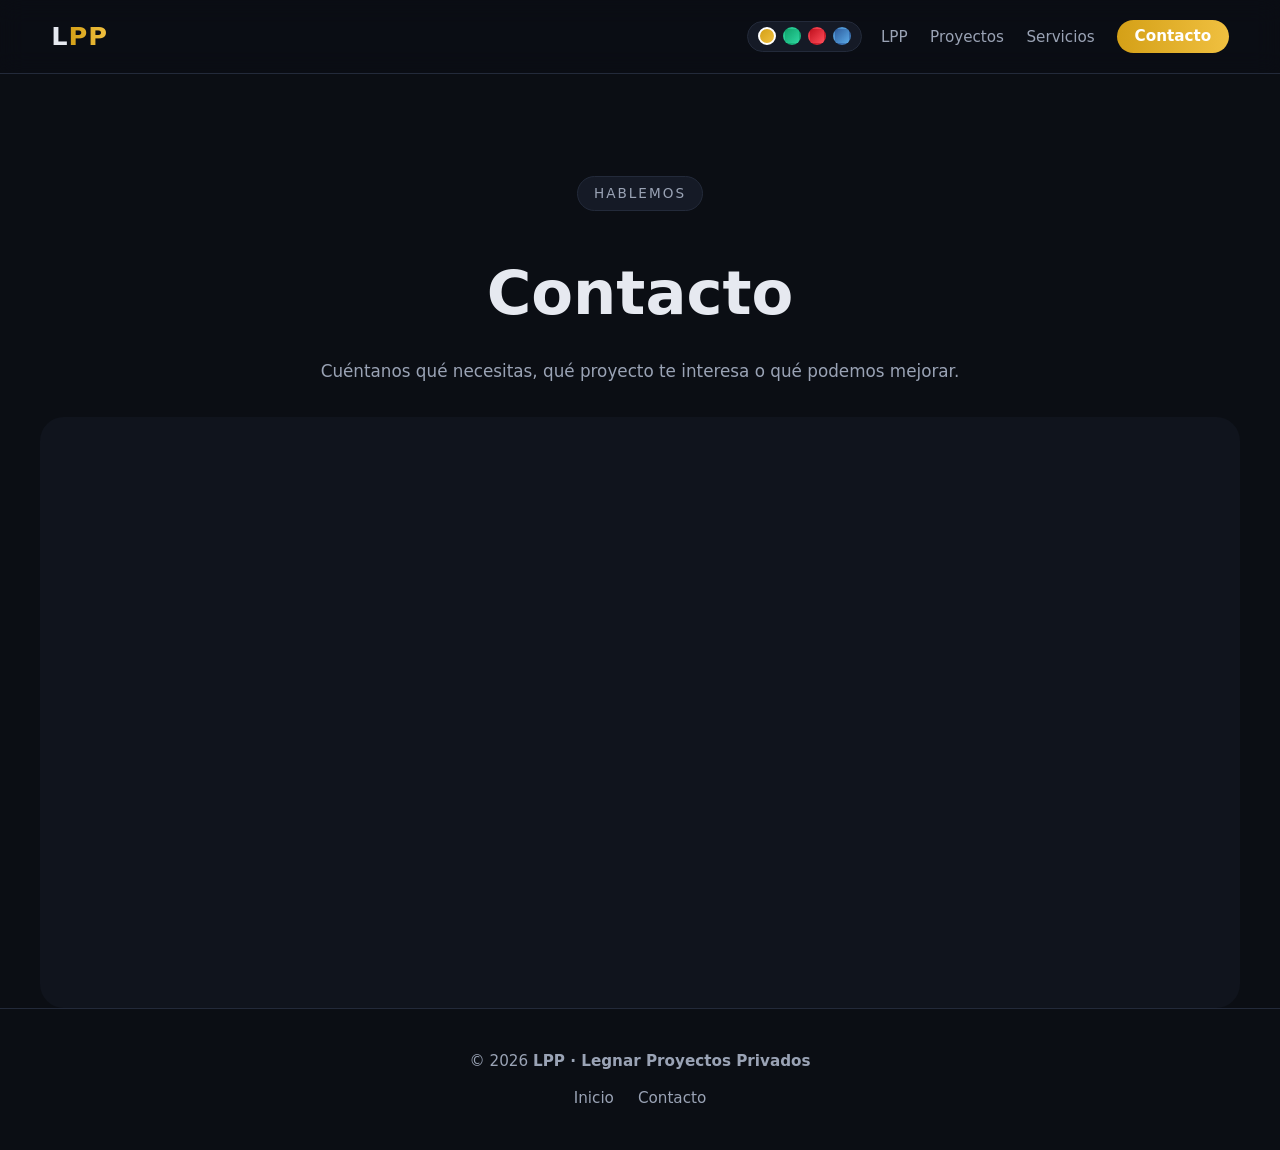
==== contacto.html @ 4c563154 "Añade página contacto.html" ====
<!DOCTYPE html>
<html lang="es">
<head>
  <meta charset="UTF-8">
  <meta name="viewport" content="width=device-width, initial-scale=1.0">
  <meta name="description" content="Contacta a LPP · Legnar Proyectos Privados para consultas, cotizaciones, opiniones y proyectos.">
  <title>Contacto · LPP</title>
  <link rel="stylesheet" href="css/styles.css">
  <script src="js/main.js" defer></script>
</head>
<body>
<nav class="nav">
  <a href="index.html" class="logo">L<span class="logo-accent">PP</span></a>
  <div class="nav-right">
    <div class="theme-picker" aria-label="Seleccionar tema">
      <button class="theme-dot dot-oro active" data-theme="oro" aria-label="Tema dorado"></button>
      <button class="theme-dot dot-esmeralda" data-theme="esmeralda" aria-label="Tema esmeralda"></button>
      <button class="theme-dot dot-carmesi" data-theme="carmesi" aria-label="Tema carmesí"></button>
      <button class="theme-dot dot-acero" data-theme="acero" aria-label="Tema azul acero"></button>
    </div>
    <button class="nav-toggle" id="navToggle" aria-label="Abrir menú" aria-expanded="false">☰</button>
    <ul class="nav-links" id="navLinks">
      <li><a href="index.html">LPP</a></li>
      <li><a href="index.html#proyectos">Proyectos</a></li>
      <li><a href="servicios.html">Servicios</a></li>
      <li><a href="contacto.html" class="btn-nav">Contacto</a></li>
    </ul>
  </div>
</nav>
<main class="subpage-main">
  <header class="subpage-heading">
    <p class="hero-tag">Hablemos</p>
    <h1>Contacto</h1>
    <p>Cuéntanos qué necesitas, qué proyecto te interesa o qué podemos mejorar.</p>
  </header>
  <section class="section section-alt">
    <form class="contact-form reveal" id="contactForm">
      <div class="form-row">
        <input type="text" name="nombre" placeholder="Tu nombre" autocomplete="name" required>
        <input type="email" name="email" placeholder="Tu correo" autocomplete="email" required>
      </div>
      <div class="form-row">
        <input type="tel" name="telefono" placeholder="Teléfono (opcional)" autocomplete="tel">
        <select name="solicitud" aria-label="Tipo de solicitud" required>
          <option value="" disabled selected>¿En qué puedo ayudarte?</option>
          <option value="informacion">Quiero más información</option>
          <option value="pregunta">Tengo una pregunta</option>
          <option value="cotizacion">Quiero una cotización</option>
          <option value="compra">Quiero comprar o contratar un proyecto</option>
          <option value="opinion">Quiero dejar una opinión</option>
          <option value="otro">Otra solicitud</option>
        </select>
      </div>
      <div class="form-row">
        <select name="proyecto" aria-label="Proyecto de interés">
          <option value="" selected>¿Qué proyecto te interesa? (opcional)</option>
          <option value="ARCS IA">ARCS IA</option>
          <option value="Barbería Legnar">Barbería Legnar</option>
          <option value="PYCLEG">PYCLEG</option>
          <option value="LPP">LPP / Desarrollo web</option>
          <option value="personalizado">Un proyecto personalizado</option>
          <option value="no-se">Todavía no lo sé</option>
        </select>
        <select name="calificacion" aria-label="Calificación de la página">
          <option value="" selected>Califica esta página (opcional)</option>
          <option value="5">5 — Excelente</option>
          <option value="4">4 — Muy buena</option>
          <option value="3">3 — Buena</option>
          <option value="2">2 — Puede mejorar</option>
          <option value="1">1 — Necesita mejoras</option>
        </select>
      </div>
      <textarea name="mensaje" rows="5" placeholder="Escribe tu pregunta, opinión o los detalles del proyecto que te interesa..." required></textarea>
      <button type="submit" class="btn btn-primary">Enviar mensaje</button>
      <p class="form-note" id="formNote" aria-live="polite"></p>
    </form>
  </section>
</main>
<footer class="footer">
  <p>© 2026 <strong>LPP · Legnar Proyectos Privados</strong></p>
  <div class="footer-links">
    <a href="index.html">Inicio</a>
    <a href="contacto.html">Contacto</a>
    
  </div>
</footer>
</body>
</html>
---- css/styles.css ----
/* ===== LPP · Legnar Proyectos Privados ===== */
/* Temas: elige el que combine con el contexto del día ;) */
@property --accent {
  syntax: "<color>";
  inherits: true;
  initial-value: #d4a017;
}
@property --accent-2 {
  syntax: "<color>";
  inherits: true;
  initial-value: #f0c040;
}
@property --accent-glow {
  syntax: "<color>";
  inherits: true;
  initial-value: rgba(212, 160, 23, 0.35);
}
:root, :root[data-theme="oro"] {
  --bg: #0b0e14; --bg-alt: #10141d; --card: #151a26; --border: #232a3a;
  --text: #e6e9f0; --text-dim: #9aa3b5;
  --accent: #d4a017; --accent-2: #f0c040;
  --accent-glow: rgba(212, 160, 23, 0.35);
  --gradient: linear-gradient(90deg, var(--accent), var(--accent-2));
  --theme-transition: 3.35s;
  --theme-label: "Dorado";
}
:root[data-theme="esmeralda"] {
  --accent: #0fa36b; --accent-2: #2fd6a0;
  --accent-glow: rgba(15, 163, 107, 0.35);
  --theme-label: "Esmeralda";
}
:root[data-theme="carmesi"] {
  --accent: #c1121f; --accent-2: #ff4d5a;
  --accent-glow: rgba(193, 18, 31, 0.35);
  --theme-label: "Carmesí";
}
:root[data-theme="acero"] {
  --accent: #2e5d9e; --accent-2: #5aa9e6;
  --accent-glow: rgba(46, 93, 158, 0.35);
  --theme-label: "Acero";
}
* { margin: 0; padding: 0; box-sizing: border-box; }
html { scroll-behavior: smooth; }
:root {
  transition:
    --accent var(--theme-transition) ease,
    --accent-2 var(--theme-transition) ease,
    --accent-glow var(--theme-transition) ease;
}
body {
  font-family: "Segoe UI", system-ui, -apple-system, sans-serif;
  background: var(--bg);
  color: var(--text);
  line-height: 1.6;
  transition: background-color var(--theme-transition) ease, color var(--theme-transition) ease;
}
/* ===== NAV ===== */
.nav {
  position: fixed;
  top: 0; left: 0; right: 0;
  display: flex;
  align-items: center;
  justify-content: space-between;
  padding: 1rem 4vw;
  background: rgba(11, 14, 20, 0.85);
  backdrop-filter: blur(12px);
  border-bottom: 1px solid var(--border);
  z-index: 100;
  transition: background-color var(--theme-transition) ease, border-color var(--theme-transition) ease;
}
.logo {
  font-size: 1.6rem;
  font-weight: 800;
  text-decoration: none;
  color: var(--text);
  letter-spacing: 1px;
}
.logo-accent, .gradient-text {
  background: var(--gradient);
  -webkit-background-clip: text;
  background-clip: text;
  color: transparent;
}
.nav-right { display: flex; align-items: center; gap: 1.2rem; }
.nav-links { display: flex; align-items: center; gap: 1.4rem; list-style: none; }
.nav-links a { color: var(--text-dim); text-decoration: none; font-size: 0.95rem; transition: color var(--theme-transition) ease; }
.nav-links a:hover { color: var(--text); }
.btn-nav {
  background: var(--gradient);
  color: #fff !important;
  padding: 0.45rem 1.1rem;
  border-radius: 999px;
  font-weight: 600;
}
.nav-toggle {
  display: none;
  background: none;
  border: none;
  color: var(--text);
  font-size: 1.5rem;
  cursor: pointer;
}
/* Selector de tema */
.theme-picker {
  display: flex;
  gap: 0.45rem;
  align-items: center;
  background: var(--card);
  border: 1px solid var(--border);
  padding: 0.35rem 0.6rem;
  border-radius: 999px;
  transition: background-color var(--theme-transition) ease, border-color var(--theme-transition) ease;
}
.theme-dot {
  width: 18px; height: 18px;
  border-radius: 50%;
  border: 2px solid transparent;
  cursor: pointer;
  transition: transform 0.15s, border-color 0.15s;
  padding: 0;
}
.theme-dot:hover { transform: scale(1.15); }
.theme-dot.active { border-color: #fff; }
.dot-oro { background: linear-gradient(135deg, #d4a017, #f0c040); }
.dot-esmeralda { background: linear-gradient(135deg, #0fa36b, #2fd6a0); }
.dot-carmesi { background: linear-gradient(135deg, #c1121f, #ff4d5a); }
.dot-acero { background: linear-gradient(135deg, #2e5d9e, #5aa9e6); }
/* ===== HERO ===== */
.hero {
  min-height: 100vh;
  display: flex;
  align-items: center;
  justify-content: center;
  text-align: center;
  position: relative;
  overflow: hidden;
  padding: 6rem 1.5rem 4rem;
}
.hero-glow {
  position: absolute;
  width: 60vw; height: 60vw;
  max-width: 700px; max-height: 700px;
  background: radial-gradient(circle, var(--accent-glow), transparent 65%);
  top: -15%; right: -10%;
  filter: blur(40px);
  pointer-events: none;
  transition: background 0.4s;
}
.hero-content { max-width: 800px; position: relative; }
.hero-tag {
  display: inline-block;
  border: 1px solid var(--border);
  background: var(--card);
  color: var(--text-dim);
  padding: 0.35rem 1rem;
  border-radius: 999px;
  font-size: 0.85rem;
  margin-bottom: 1.5rem;
  letter-spacing: 2px;
  text-transform: uppercase;
}
.hero h1 { font-size: clamp(2rem, 6vw, 3.6rem); font-weight: 800; margin-bottom: 1.2rem; }
.hero-sub { color: var(--text-dim); font-size: 1.1rem; max-width: 620px; margin: 0 auto 2.2rem; }
.hero-cta { display: flex; gap: 1rem; justify-content: center; flex-wrap: wrap; }
.btn {
  display: inline-block;
  padding: 0.8rem 1.8rem;
  border-radius: 999px;
  text-decoration: none;
  font-weight: 600;
  transition: transform 0.2s, box-shadow 0.2s;
  cursor: pointer;
  border: none;
  font-size: 1rem;
}
.btn-primary { background: var(--gradient); color: #fff; }
.btn-primary:hover { transform: translateY(-2px); box-shadow: 0 8px 24px var(--accent-glow); }
.btn-ghost { border: 1px solid var(--border); color: var(--text); background: transparent; }
.btn-ghost:hover { border-color: var(--accent); transform: translateY(-2px); }
/* ===== SECTIONS ===== */
.section { padding: 5rem 6vw; max-width: 1200px; margin: 0 auto; }
.section-alt { background: var(--bg-alt); border-radius: 24px; }
.section-title { font-size: clamp(1.6rem, 4vw, 2.4rem); font-weight: 800; margin-bottom: 0.5rem; }
.section-sub { color: var(--text-dim); margin-bottom: 2.5rem; }
.grid-2 { display: grid; grid-template-columns: repeat(auto-fit, minmax(280px, 1fr)); gap: 1.5rem; }
.grid-3 { display: grid; grid-template-columns: repeat(auto-fit, minmax(260px, 1fr)); gap: 1.5rem; }
.card {
  background: var(--card);
  border: 1px solid var(--border);
  border-radius: 16px;
  padding: 1.8rem;
  transition: transform 0.25s, border-color var(--theme-transition) ease, background-color var(--theme-transition) ease, color var(--theme-transition) ease;
}
.card:hover { transform: translateY(-4px); border-color: var(--accent); }
.card h3 { margin-bottom: 0.7rem; font-size: 1.15rem; }
.card p { color: var(--text-dim); }
.project-card {
  background: var(--card);
  border: 1px solid var(--border);
  border-radius: 16px;
  padding: 1.8rem;
  display: flex;
  flex-direction: column;
  gap: 0.6rem;
  transition: transform 0.25s, border-color var(--theme-transition) ease, background-color var(--theme-transition) ease, color var(--theme-transition) ease;
}
.project-card:hover { transform: translateY(-4px); border-color: var(--accent-2); }
.project-icon { font-size: 2rem; }
.project-tag {
  display: inline-block;
  font-size: 0.75rem;
  text-transform: uppercase;
  letter-spacing: 1.5px;
  color: var(--accent-2);
}
.project-card > p:not(.project-tag) { color: var(--text-dim); flex-grow: 1; }
.project-link { color: var(--accent); text-decoration: none; font-weight: 600; font-size: 0.9rem; }
.project-link:hover { text-decoration: underline; }
.service { text-align: center; }
.service-icon { font-size: 2.2rem; margin-bottom: 0.8rem; }
/* ===== FORM ===== */
.contact-form {
  max-width: 640px;
  margin: 0 auto;
  display: flex;
  flex-direction: column;
  gap: 1rem;
}
.form-row { display: grid; grid-template-columns: 1fr 1fr; gap: 1rem; }
input, textarea, select {
  width: 100%;
  background: var(--bg);
  border: 1px solid var(--border);
  border-radius: 12px;
  padding: 0.9rem 1.1rem;
  color: var(--text);
  font-family: inherit;
  font-size: 1rem;
  resize: vertical;
  transition: background-color var(--theme-transition) ease, color var(--theme-transition) ease, border-color var(--theme-transition) ease;
}
input:focus, textarea:focus, select:focus { outline: none; border-color: var(--accent); }
select { cursor: pointer; }
select option { background: var(--bg); color: var(--text); }
.contact-form .btn { align-self: center; margin-top: 0.5rem; }
.form-note { text-align: center; color: var(--accent-2); font-size: 0.9rem; min-height: 1.4em; }
/* ===== FOOTER ===== */
.footer {
  text-align: center;
  padding: 2.5rem 1.5rem;
  border-top: 1px solid var(--border);
  color: var(--text-dim);
  font-size: 0.95rem;
  transition: color var(--theme-transition) ease, border-color var(--theme-transition) ease;
}
.footer-links { margin-top: 0.8rem; display: flex; gap: 1.5rem; justify-content: center; }
.footer-links a { color: var(--text-dim); text-decoration: none; }
.footer-links a:hover { color: var(--text); }
/* ===== ANIMACIÓN ===== */
.reveal { opacity: 0; transform: translateY(24px); transition: opacity 0.6s ease, transform 0.6s ease; }
.reveal.visible { opacity: 1; transform: none; }
/* ===== RESPONSIVE ===== */
@media (max-width: 860px) {
  .nav-toggle { display: block; }
  .nav-links {
    display: none;
    position: absolute;
    top: 100%; left: 0; right: 0;
    flex-direction: column;
    align-items: flex-start;
    background: var(--bg-alt);
    border-bottom: 1px solid var(--border);
    padding: 1.2rem 6vw 1.6rem;
    gap: 1rem;
  }
  .nav-links.open { display: flex; }
  .form-row { grid-template-columns: 1fr; }
  .theme-picker { padding: 0.3rem 0.5rem; }
  .theme-dot { width: 15px; height: 15px; }
}


/* ===== CATÁLOGO DE PROYECTOS LPP ===== */
.project-search { max-width: 780px; margin: 0 auto; }
.project-search input {
  width: 100%;
  background: var(--card);
  border: 1px solid var(--border);
  border-radius: 14px;
  padding: 1.1rem 1.25rem;
  color: var(--text);
  font: inherit;
  font-size: 1rem;
  transition: border-color var(--theme-transition) ease, background-color var(--theme-transition) ease, color var(--theme-transition) ease, box-shadow .2s ease;
}
.project-search input:focus { outline: none; border-color: var(--accent); box-shadow: 0 0 0 3px var(--accent-glow); }
.search-results { display: grid; gap: .75rem; margin-top: 1rem; }
.search-hint, .search-empty { color: var(--text-dim); text-align: center; padding: 1.1rem; }
.search-result {
  display: grid;
  grid-template-columns: 1fr auto;
  gap: .25rem 1rem;
  padding: 1.15rem 1.25rem;
  border: 1px solid var(--border);
  border-radius: 12px;
  background: var(--card);
  color: var(--text);
  text-decoration: none;
  transition: border-color .25s ease, transform .25s ease, background-color var(--theme-transition) ease;
}
.search-result:hover { border-color: var(--accent); transform: translateY(-2px); }
.search-result-title { font-weight: 700; }
.search-result-description { color: var(--text-dim); font-size: .92rem; }
.search-result-open { grid-column: 2; grid-row: 1 / span 2; align-self: center; color: var(--accent-2); font-size: .9rem; font-weight: 600; }
.identity-copy { max-width: 850px; color: var(--text-dim); font-size: 1.05rem; }
.identity-copy p + p { margin-top: 1rem; }
.compact-section { text-align: center; }
.subpage-main { padding-top: 6rem; min-height: 70vh; }
.subpage-heading { max-width: 850px; margin: 0 auto; padding: 5rem 6vw 2rem; text-align: center; }
.subpage-heading h1 { font-size: clamp(2.2rem, 7vw, 3.8rem); margin: .6rem 0 1rem; }
.subpage-heading > p:last-child { color: var(--text-dim); font-size: 1.05rem; }
.project-detail { max-width: 900px; }
.project-detail > p, .service-disclaimer { color: var(--text-dim); margin: 1rem 0 2rem; }
.service-disclaimer { text-align: center; max-width: 800px; margin: 2rem auto; }
.sr-only { position: absolute; width: 1px; height: 1px; padding: 0; margin: -1px; overflow: hidden; clip: rect(0,0,0,0); white-space: nowrap; border: 0; }
@media (max-width: 600px) {
  .search-result { grid-template-columns: 1fr; }
  .search-result-open { grid-column: 1; grid-row: auto; }
  .subpage-heading { padding-top: 3.5rem; }
}


/* ===== CATÁLOGO DE PROYECTOS LPP ===== */
.project-search { max-width: 780px; margin: 0 auto; }
.project-search input {
  width: 100%; background: var(--card); border: 1px solid var(--border);
  border-radius: 14px; padding: 1.1rem 1.25rem; color: var(--text);
  font: inherit; font-size: 1rem;
  transition: border-color var(--theme-transition) ease, background-color var(--theme-transition) ease, color var(--theme-transition) ease, box-shadow .2s ease;
}
.project-search input:focus { outline: none; border-color: var(--accent); box-shadow: 0 0 0 3px var(--accent-glow); }
.search-results { display: grid; gap: .75rem; margin-top: 1rem; }
.search-hint, .search-empty { color: var(--text-dim); text-align: center; padding: 1.1rem; }
.search-result {
  display: grid; grid-template-columns: 1fr auto; gap: .25rem 1rem;
  padding: 1.15rem 1.25rem; border: 1px solid var(--border);
  border-radius: 12px; background: var(--card); color: var(--text);
  text-decoration: none; transition: border-color .25s ease, transform .25s ease, background-color var(--theme-transition) ease;
}
.search-result:hover { border-color: var(--accent); transform: translateY(-2px); }
.search-result-title { font-weight: 700; }
.search-result-description { color: var(--text-dim); font-size: .92rem; }
.search-result-open { grid-column: 2; grid-row: 1 / span 2; align-self: center; color: var(--accent-2); font-size: .9rem; font-weight: 600; }
.identity-copy { max-width: 850px; color: var(--text-dim); font-size: 1.05rem; }
.identity-copy p + p { margin-top: 1rem; }
.compact-section { text-align: center; }
.subpage-main { padding-top: 6rem; min-height: 70vh; }
.subpage-heading { max-width: 850px; margin: 0 auto; padding: 5rem 6vw 2rem; text-align: center; }
.subpage-heading h1 { font-size: clamp(2.2rem, 7vw, 3.8rem); margin: .6rem 0 1rem; }
.subpage-heading > p:last-child { color: var(--text-dim); font-size: 1.05rem; }
.project-detail { max-width: 900px; }
.project-detail > p, .service-disclaimer { color: var(--text-dim); margin: 1rem 0 2rem; }
.service-disclaimer { text-align: center; max-width: 800px; margin: 2rem auto; }
.sr-only { position: absolute; width: 1px; height: 1px; padding: 0; margin: -1px; overflow: hidden; clip: rect(0,0,0,0); white-space: nowrap; border: 0; }
@media (max-width: 600px) {
  .search-result { grid-template-columns: 1fr; }
  .search-result-open { grid-column: 1; grid-row: auto; }
  .subpage-heading { padding-top: 3.5rem; }
}
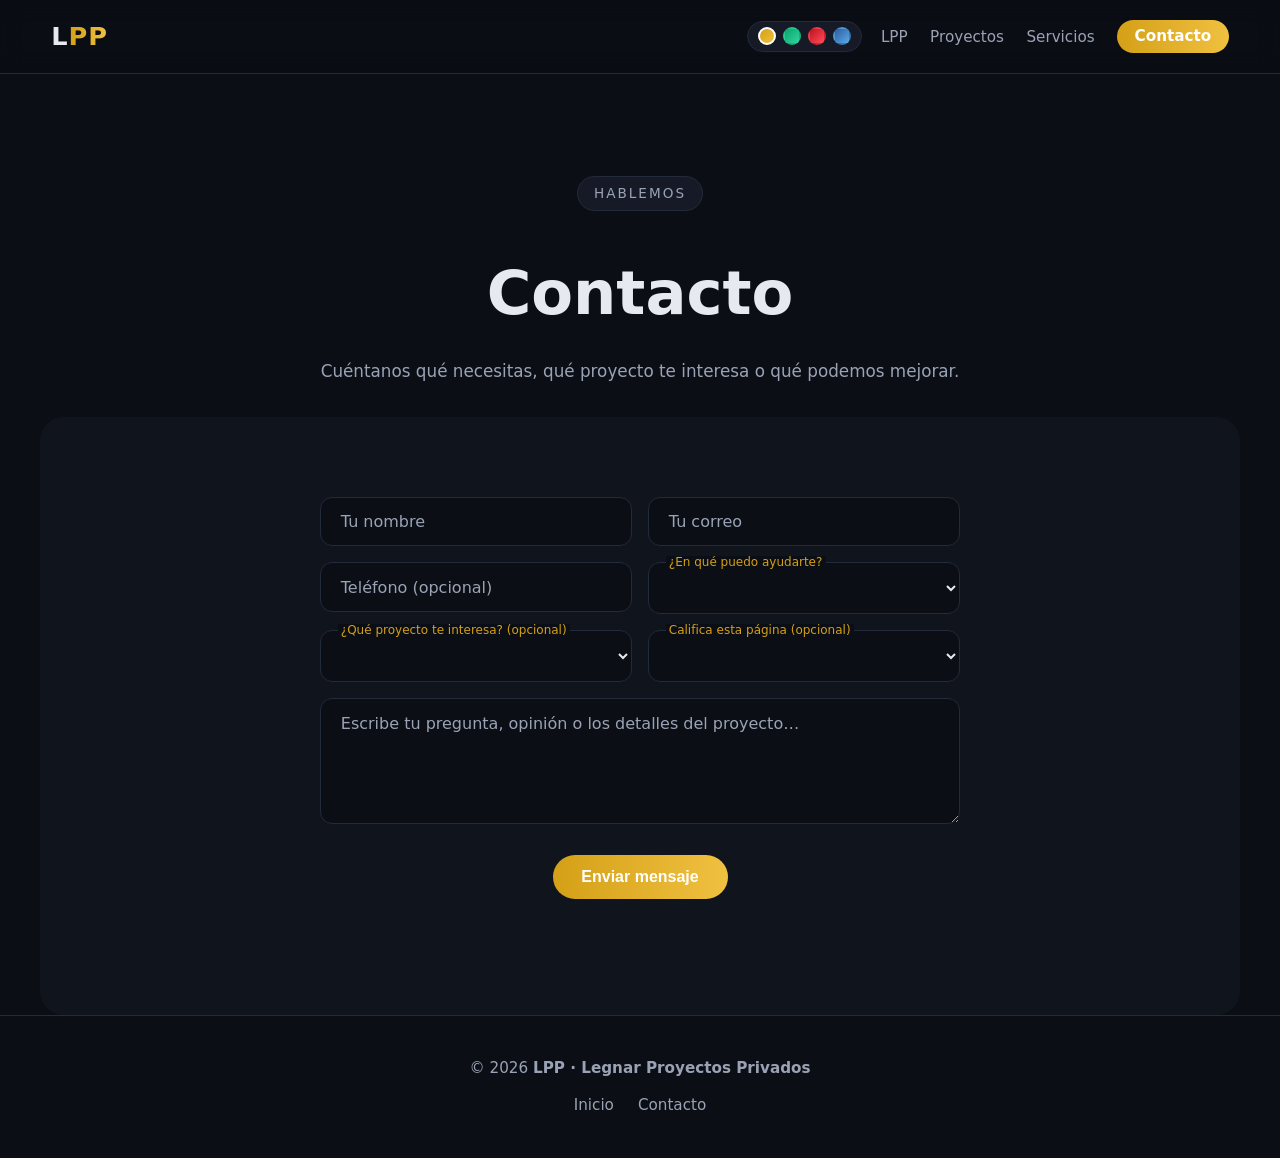
==== commit 90cb5434: "Aplicar correcciones de revisión de Claude" ====
--- a/contacto.html
+++ b/contacto.html
@@ -6,6 +6,12 @@
   <meta name="description" content="Contacta a LPP · Legnar Proyectos Privados para consultas, cotizaciones, opiniones y proyectos.">
   <title>Contacto · LPP</title>
   <link rel="stylesheet" href="css/styles.css">
+  <script>
+    try {
+      var t = localStorage.getItem("lpp-theme");
+      if (t) document.documentElement.setAttribute("data-theme", t);
+    } catch (_) {}
+  </script>
   <script src="js/main.js" defer></script>
 </head>
 <body>
@@ -13,10 +19,10 @@
   <a href="index.html" class="logo">L<span class="logo-accent">PP</span></a>
   <div class="nav-right">
     <div class="theme-picker" aria-label="Seleccionar tema">
-      <button class="theme-dot dot-oro active" data-theme="oro" aria-label="Tema dorado"></button>
+      <button class="theme-dot dot-oro"       data-theme="oro"       aria-label="Tema dorado"></button>
       <button class="theme-dot dot-esmeralda" data-theme="esmeralda" aria-label="Tema esmeralda"></button>
-      <button class="theme-dot dot-carmesi" data-theme="carmesi" aria-label="Tema carmesí"></button>
-      <button class="theme-dot dot-acero" data-theme="acero" aria-label="Tema azul acero"></button>
+      <button class="theme-dot dot-carmesi"   data-theme="carmesi"   aria-label="Tema carmesí"></button>
+      <button class="theme-dot dot-acero"     data-theme="acero"     aria-label="Tema azul acero"></button>
     </div>
     <button class="nav-toggle" id="navToggle" aria-label="Abrir menú" aria-expanded="false">☰</button>
     <ul class="nav-links" id="navLinks">
@@ -36,41 +42,62 @@
   <section class="section section-alt">
     <form class="contact-form reveal" id="contactForm">
       <div class="form-row">
-        <input type="text" name="nombre" placeholder="Tu nombre" autocomplete="name" required>
-        <input type="email" name="email" placeholder="Tu correo" autocomplete="email" required>
+        <div class="field">
+          <input type="text" id="nombre" name="nombre" placeholder=" " autocomplete="name" required>
+          <label for="nombre">Tu nombre</label>
+        </div>
+        <div class="field">
+          <input type="email" id="email" name="email" placeholder=" " autocomplete="email" required>
+          <label for="email">Tu correo</label>
+        </div>
       </div>
       <div class="form-row">
-        <input type="tel" name="telefono" placeholder="Teléfono (opcional)" autocomplete="tel">
-        <select name="solicitud" aria-label="Tipo de solicitud" required>
-          <option value="" disabled selected>¿En qué puedo ayudarte?</option>
-          <option value="informacion">Quiero más información</option>
-          <option value="pregunta">Tengo una pregunta</option>
-          <option value="cotizacion">Quiero una cotización</option>
-          <option value="compra">Quiero comprar o contratar un proyecto</option>
-          <option value="opinion">Quiero dejar una opinión</option>
-          <option value="otro">Otra solicitud</option>
-        </select>
+        <div class="field">
+          <input type="tel" id="telefono" name="telefono" placeholder=" " autocomplete="tel">
+          <label for="telefono">Teléfono (opcional)</label>
+        </div>
+        <div class="field">
+          <select id="solicitud" name="solicitud" required>
+            <option value="" disabled selected></option>
+            <option value="informacion">Quiero más información</option>
+            <option value="pregunta">Tengo una pregunta</option>
+            <option value="cotizacion">Quiero una cotización</option>
+            <option value="compra">Quiero comprar o contratar un proyecto</option>
+            <option value="opinion">Quiero dejar una opinión</option>
+            <option value="otro">Otra solicitud</option>
+          </select>
+          <label for="solicitud">¿En qué puedo ayudarte?</label>
+        </div>
       </div>
       <div class="form-row">
-        <select name="proyecto" aria-label="Proyecto de interés">
-          <option value="" selected>¿Qué proyecto te interesa? (opcional)</option>
-          <option value="ARCS IA">ARCS IA</option>
-          <option value="Barbería Legnar">Barbería Legnar</option>
-          <option value="PYCLEG">PYCLEG</option>
-          <option value="LPP">LPP / Desarrollo web</option>
-          <option value="personalizado">Un proyecto personalizado</option>
-          <option value="no-se">Todavía no lo sé</option>
-        </select>
-        <select name="calificacion" aria-label="Calificación de la página">
-          <option value="" selected>Califica esta página (opcional)</option>
-          <option value="5">5 — Excelente</option>
-          <option value="4">4 — Muy buena</option>
-          <option value="3">3 — Buena</option>
-          <option value="2">2 — Puede mejorar</option>
-          <option value="1">1 — Necesita mejoras</option>
-        </select>
+        <div class="field">
+          <select id="proyecto" name="proyecto">
+            <option value="" selected></option>
+            <option value="ARCS IA">ARCS IA</option>
+            <option value="Barbería Legnar">Barbería Legnar</option>
+            <option value="PYCLEG">PYCLEG</option>
+            <option value="LPP">LPP / Desarrollo web</option>
+            <option value="personalizado">Un proyecto personalizado</option>
+            <option value="no-se">Todavía no lo sé</option>
+          </select>
+          <label for="proyecto">¿Qué proyecto te interesa? (opcional)</label>
+        </div>
+        <div class="field">
+          <select id="calificacion" name="calificacion">
+            <option value="" selected></option>
+            <option value="5">5 — Excelente</option>
+            <option value="4">4 — Muy buena</option>
+            <option value="3">3 — Buena</option>
+            <option value="2">2 — Puede mejorar</option>
+            <option value="1">1 — Necesita mejoras</option>
+          </select>
+          <label for="calificacion">Califica esta página (opcional)</label>
+        </div>
       </div>
-      <textarea name="mensaje" rows="5" placeholder="Escribe tu pregunta, opinión o los detalles del proyecto que te interesa..." required></textarea>
+      <div class="field field--textarea">
+        <textarea id="mensaje" name="mensaje" rows="5" placeholder=" " required></textarea>
+        <label for="mensaje">Escribe tu pregunta, opinión o los detalles del proyecto…</label>
+      </div>
       <button type="submit" class="btn btn-primary">Enviar mensaje</button>
       <p class="form-note" id="formNote" aria-live="polite"></p>
     </form>
@@ -81,8 +108,7 @@
   <div class="footer-links">
     <a href="index.html">Inicio</a>
     <a href="contacto.html">Contacto</a>
-    
   </div>
 </footer>
 </body>
-</html>+</html>
--- a/css/styles.css
+++ b/css/styles.css
@@ -16,6 +16,7 @@
   initial-value: rgba(212, 160, 23, 0.35);
 }
 :root, :root[data-theme="oro"] {
+  --danger: #e05252;
   --bg: #0b0e14; --bg-alt: #10141d; --card: #151a26; --border: #232a3a;
   --text: #e6e9f0; --text-dim: #9aa3b5;
   --accent: #d4a017; --accent-2: #f0c040;
@@ -330,40 +331,63 @@
 }
 
 
-/* ===== CATÁLOGO DE PROYECTOS LPP ===== */
-.project-search { max-width: 780px; margin: 0 auto; }
-.project-search input {
-  width: 100%; background: var(--card); border: 1px solid var(--border);
-  border-radius: 14px; padding: 1.1rem 1.25rem; color: var(--text);
-  font: inherit; font-size: 1rem;
-  transition: border-color var(--theme-transition) ease, background-color var(--theme-transition) ease, color var(--theme-transition) ease, box-shadow .2s ease;
-}
-.project-search input:focus { outline: none; border-color: var(--accent); box-shadow: 0 0 0 3px var(--accent-glow); }
-.search-results { display: grid; gap: .75rem; margin-top: 1rem; }
-.search-hint, .search-empty { color: var(--text-dim); text-align: center; padding: 1.1rem; }
-.search-result {
-  display: grid; grid-template-columns: 1fr auto; gap: .25rem 1rem;
-  padding: 1.15rem 1.25rem; border: 1px solid var(--border);
-  border-radius: 12px; background: var(--card); color: var(--text);
-  text-decoration: none; transition: border-color .25s ease, transform .25s ease, background-color var(--theme-transition) ease;
-}
-.search-result:hover { border-color: var(--accent); transform: translateY(-2px); }
-.search-result-title { font-weight: 700; }
-.search-result-description { color: var(--text-dim); font-size: .92rem; }
-.search-result-open { grid-column: 2; grid-row: 1 / span 2; align-self: center; color: var(--accent-2); font-size: .9rem; font-weight: 600; }
-.identity-copy { max-width: 850px; color: var(--text-dim); font-size: 1.05rem; }
-.identity-copy p + p { margin-top: 1rem; }
-.compact-section { text-align: center; }
-.subpage-main { padding-top: 6rem; min-height: 70vh; }
-.subpage-heading { max-width: 850px; margin: 0 auto; padding: 5rem 6vw 2rem; text-align: center; }
-.subpage-heading h1 { font-size: clamp(2.2rem, 7vw, 3.8rem); margin: .6rem 0 1rem; }
-.subpage-heading > p:last-child { color: var(--text-dim); font-size: 1.05rem; }
-.project-detail { max-width: 900px; }
-.project-detail > p, .service-disclaimer { color: var(--text-dim); margin: 1rem 0 2rem; }
-.service-disclaimer { text-align: center; max-width: 800px; margin: 2rem auto; }
-.sr-only { position: absolute; width: 1px; height: 1px; padding: 0; margin: -1px; overflow: hidden; clip: rect(0,0,0,0); white-space: nowrap; border: 0; }
-@media (max-width: 600px) {
-  .search-result { grid-template-columns: 1fr; }
-  .search-result-open { grid-column: 1; grid-row: auto; }
-  .subpage-heading { padding-top: 3.5rem; }
-}
+
+/* ===== LABELS FLOTANTES (formulario de contacto) ===== */
+.field {
+  position: relative;
+}
+
+.field label {
+  position: absolute;
+  left: 1.1rem;
+  top: 50%;
+  transform: translateY(-50%);
+  font-size: 1rem;
+  color: var(--text-dim);
+  pointer-events: none;
+  transition: top 0.18s ease, font-size 0.18s ease, color 0.18s ease;
+  background: transparent;
+  padding: 0 0.2rem;
+  line-height: 1;
+}
+
+.field input:focus + label,
+.field input:not(:placeholder-shown) + label,
+.field select:focus + label,
+.field select:not([value=""]) + label,
+.field textarea:focus + label,
+.field textarea:not(:placeholder-shown) + label {
+  top: 0;
+  font-size: 0.75rem;
+  color: var(--accent);
+  background: var(--bg);
+}
+
+.field--textarea label {
+  top: 1.1rem;
+  transform: none;
+}
+
+.field--textarea textarea {
+  padding-top: 1.4rem;
+}
+
+.field--textarea input:focus + label,
+.field--textarea textarea:focus + label,
+.field--textarea textarea:not(:placeholder-shown) + label {
+  top: 0.3rem;
+  font-size: 0.75rem;
+  color: var(--accent);
+  background: var(--bg);
+}
+
+.field select {
+  padding-top: 1.3rem;
+  padding-bottom: 0.5rem;
+}
+
+.field input,
+.field textarea {
+  padding-top: 1.3rem;
+  padding-bottom: 0.5rem;
+}
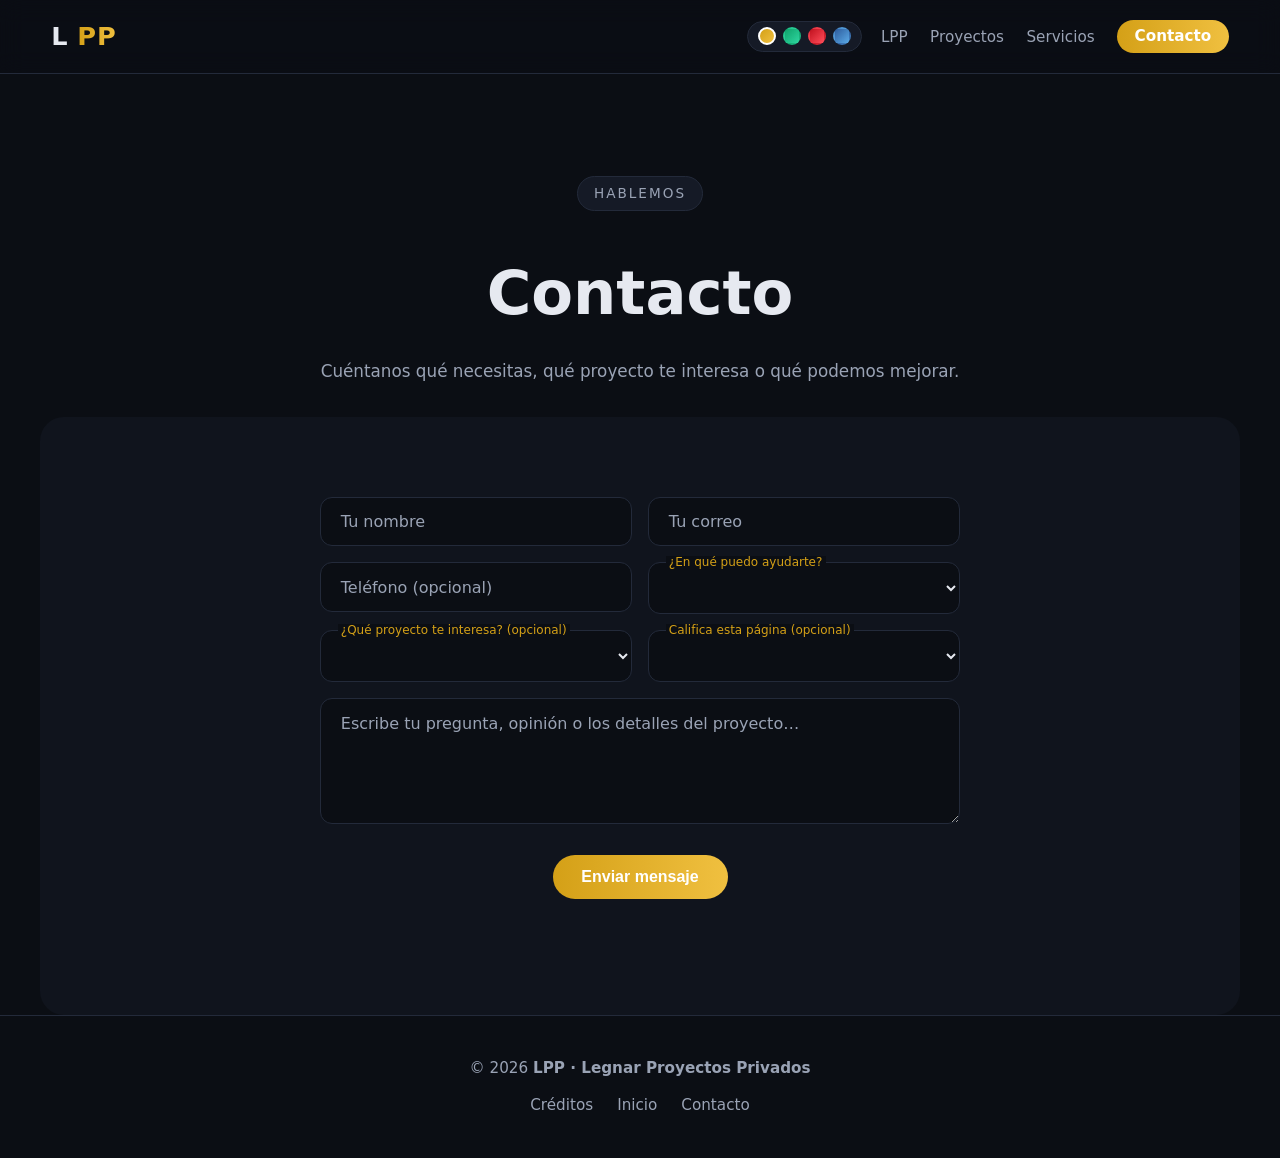
==== commit e5daa8bc: "Logo y easter egg: navegación oculta de ocho clics" ====
--- a/contacto.html
+++ b/contacto.html
@@ -16,7 +16,7 @@
 </head>
 <body>
 <nav class="nav">
-  <a href="index.html" class="logo">L<span class="logo-accent">PP</span></a>
+  <a href="index.html" class="logo logo-trigger" aria-label="LPP, inicio">L<span class="logo-accent">PP</span></a>
   <div class="nav-right">
     <div class="theme-picker" aria-label="Seleccionar tema">
       <button class="theme-dot dot-oro"       data-theme="oro"       aria-label="Tema dorado"></button>
@@ -106,6 +106,7 @@
 <footer class="footer">
   <p>© 2026 <strong>LPP · Legnar Proyectos Privados</strong></p>
   <div class="footer-links">
+    <a href="inf/creditos.html">Créditos</a>
     <a href="index.html">Inicio</a>
     <a href="contacto.html">Contacto</a>
   </div>
--- a/css/styles.css
+++ b/css/styles.css
@@ -70,12 +70,17 @@
   transition: background-color var(--theme-transition) ease, border-color var(--theme-transition) ease;
 }
 .logo {
+  display: inline-flex;
+  align-items: center;
+  gap: .55rem;
   font-size: 1.6rem;
   font-weight: 800;
   text-decoration: none;
   color: var(--text);
   letter-spacing: 1px;
 }
+.logo:focus-visible { outline: 2px solid var(--accent); outline-offset: 5px; border-radius: 4px; }
+.logo-img { display: block; width: auto; height: 40px; max-width: min(42vw, 190px); object-fit: contain; }
 .logo-accent, .gradient-text {
   background: var(--gradient);
   -webkit-background-clip: text;
